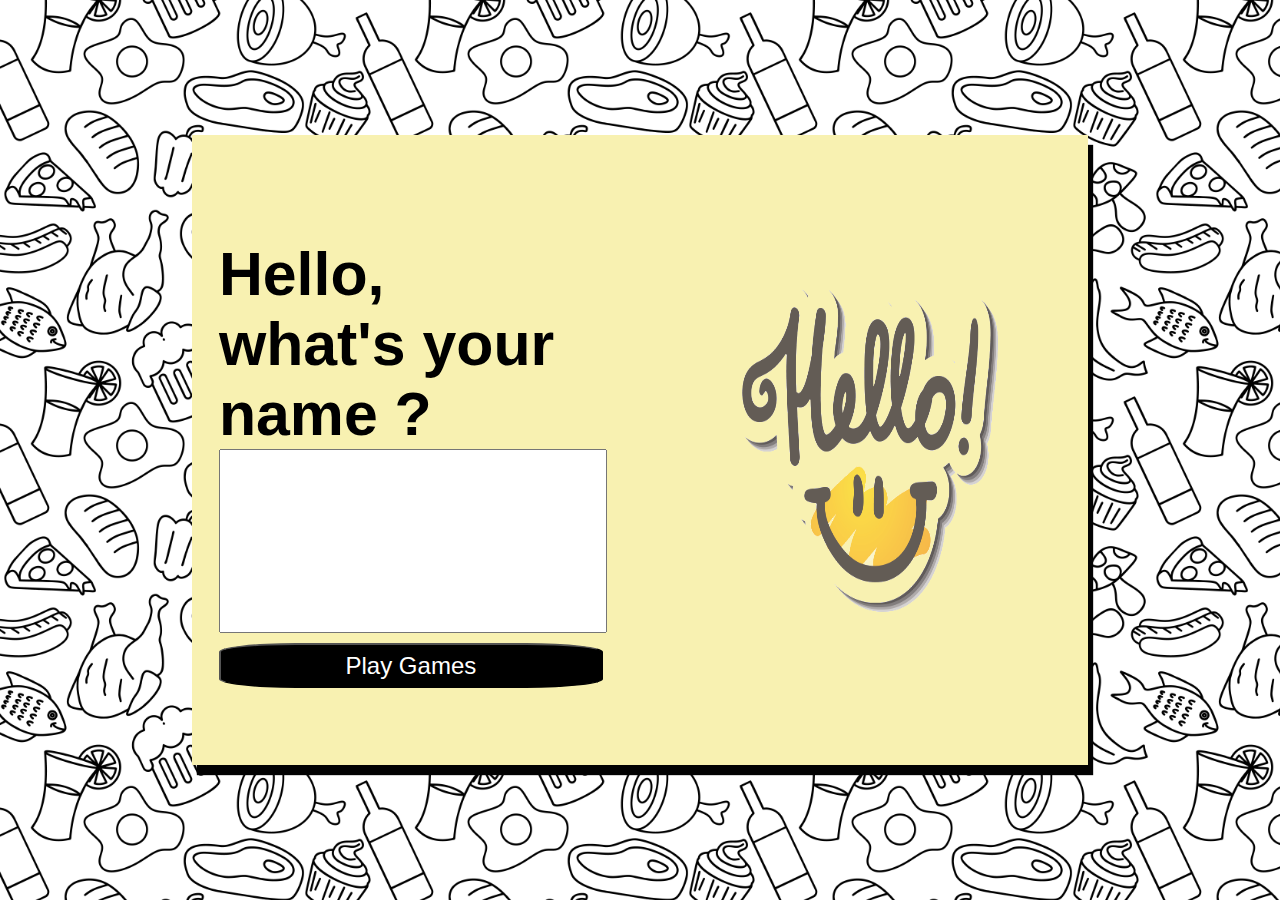
==== index2.html @ 80f92723 "first commit" ====
<!DOCTYPE html>
<head>
    <title>
        Memory Game
    </title>
    <link rel= "stylesheet" href= "style2.css" type="text/css">
<body>
    <div class="greeting">
       <div class="hellonama">
           <h1 id= "words">
                   Hello,<br>
                   what's your name ?
           </h1>
           <h2 id="nama">
               <form method="post" action="index.html" id="form"> 
                <input type="text" id="playername" >
                <!-- <a href="index.html"> -->
                    <input type="submit"  value="Play Games" id="submit-btn">
                <!-- </a> -->
                </form>
           </h2>
           <!-- <div id="tombol">
            <link href="index.html">
              
               <a href="index.html">Play Games</a>
           </div> -->
       </div>
        <img id= "gambar" src="hello.png"/>
    </div>
    <script src="script.js"></script>
</body>
</head>
</html>
---- style2.css ----
*{
    margin :0;
    padding:0;
}
body{
    background-image: url(background.png);
    background-repeat: initial;
    background-size: 30%;
    height: 100vh;
    display : flex;
    justify-content: center;
    align-items: center;
    
}

.greeting{
    background-color: rgb(248, 241, 177);
    width: 70%;
    height: 70%;
    /* border-style: solid;
    border-radius: 3%; */
    box-shadow: 5px 10px 1px rgb(2, 2, 2);
    display: flex;
    justify-content: space-between;
    align-items: center;
}

.hellonama{
    width: 100%;
    height : 100%;
    display: flex;
    flex-direction: column;
    justify-content: center;
}
#words{
    font-family: Arial, Helvetica, sans-serif;
    color: black;
    font-size: 380%;
    margin-left: 5%;
    margin-top: 5%;
    
}
/* #nama{
    width : 70%;
    height: 30%;
    background-color: white;
    margin-left: 5%;
    margin-top: 5%;
    box-shadow: 5px 10px 10px rgba(2, 2, 2, 0.7);
} */
#gambar{
    width: 30%;
    height: 60%;
    margin-right: 10%;
    
}

#nama{
    margin-left: 5%;
}
input[type=text]{
    width: 30vw;
    height: 20vh;
    font-size: xx-large;
}
input[type=submit]{
    margin-top: 2%;
    height: 5vh;
    width: 30vw;
    background: black;
    border-radius: 20%;
    color: white;
    font-size: x-large;
}

.form{
    display: flex;
    justify-content: space-between;
    flex-direction: column;
    
}
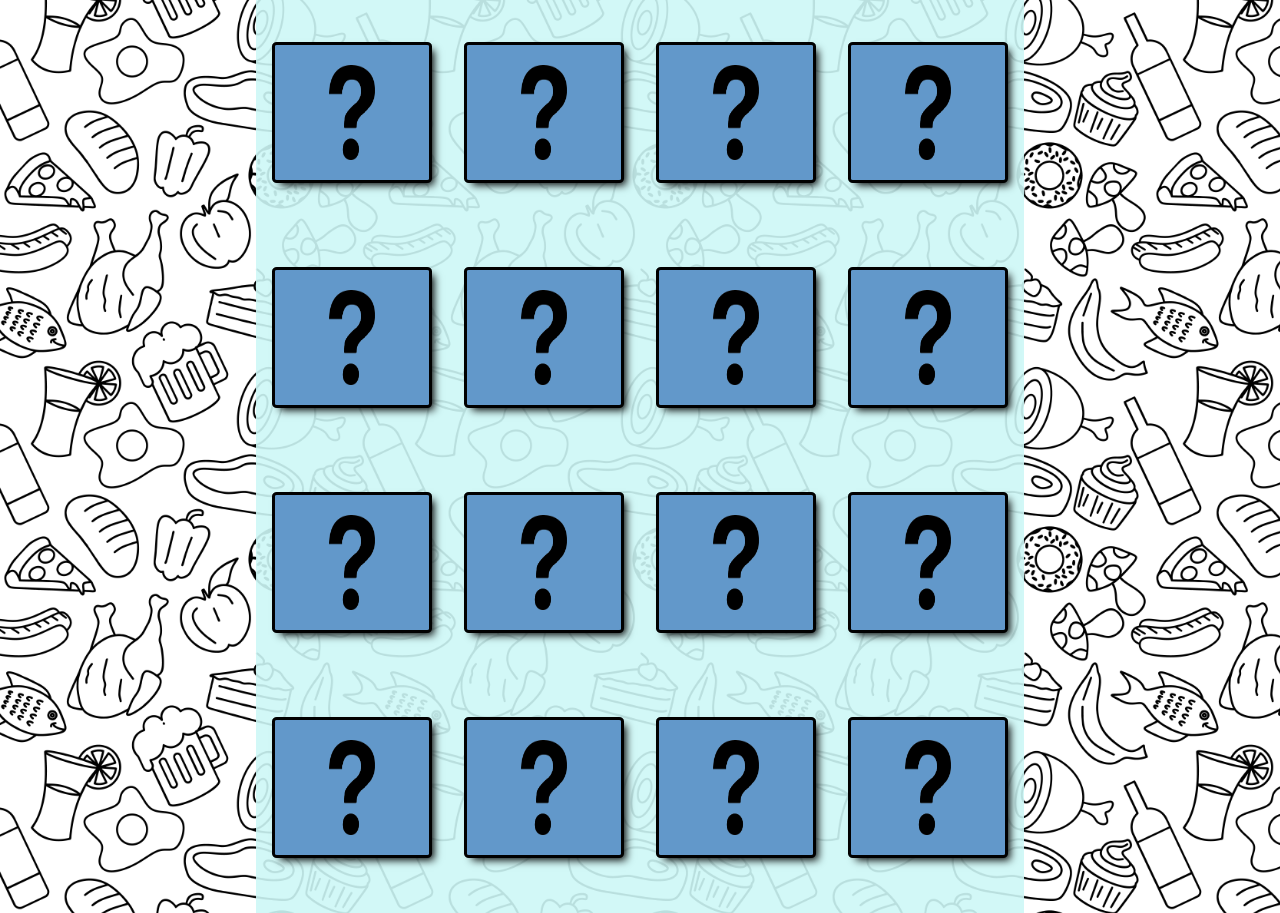
==== commit df9b17fb: "second commit" ====
--- a/index2.html
+++ b/index2.html
@@ -1,33 +1,142 @@
 <!DOCTYPE html>
 <head>
-    <title>
-        Memory Game
-    </title>
-    <link rel= "stylesheet" href= "style2.css" type="text/css">
+<title>
+    Memory Game
+</title>
+<link rel= "stylesheet" href= "style2.css" type="text/css">
+</head>
 <body>
-    <div class="greeting">
-       <div class="hellonama">
-           <h1 id= "words">
-                   Hello,<br>
-                   what's your name ?
-           </h1>
-           <h2 id="nama">
-               <form method="post" action="index.html" id="form"> 
-                <input type="text" id="playername" >
-                <!-- <a href="index.html"> -->
-                    <input type="submit"  value="Play Games" id="submit-btn">
-                <!-- </a> -->
-                </form>
-           </h2>
-           <!-- <div id="tombol">
-            <link href="index.html">
-              
-               <a href="index.html">Play Games</a>
-           </div> -->
-       </div>
-        <img id= "gambar" src="hello.png"/>
+    <div class= "cardBox">
+        <div class= "card" data-nama="1">
+            <div class="front" >
+                <img src= "avocado.png"  width="30%" height="70%"/>
+            </div>
+            <div class="back">
+                <img src= "questionMark.png"  width="30%" height="70%"/>
+            </div>
+        </div>
+        <div class= "card" data-nama="1">
+            <div class="front">
+                <img src= "avocado.png"  width="30%" height="70%"/>
+            </div>
+            <div class="back">
+                <img src= "questionMark.png"  width="30%" height="70%"/>
+            </div>
+        </div>
+        <div class= "card" data-nama="banana">
+            <div class="front">
+                <img src= "banana.png"  width="30%" height="70%"/>
+            </div>
+            <div class="back">
+                <img src= "questionMark.png"  width="30%" height="70%"/>
+            </div>
+        </div>
+        <div class= "card" data-nama="banana">
+            <div class="front">
+                <img src= "banana.png"  width="30%" height="70%"/>
+            </div>
+            <div class="back">
+                <img src= "questionMark.png"  width="30%" height="70%"/>
+            </div>
+        </div>
+        <div class= "card" data-nama="orange">
+            <div class="front">
+                <img src= "orange.png"  width="30%" height="70%"/>
+            </div>
+            <div class="back">
+                <img src= "questionMark.png"  width="30%" height="70%"/>
+            </div>
+        </div>
+        <div class= "card" data-nama="orange">
+            <div class="front">
+                <img src= "orange.png"  width="30%" height="70%"/>
+            </div>
+            <div class="back">
+                <img src= "questionMark.png"  width="30%" height="70%"/>
+            </div>
+        </div>
+        <div class= "card" data-nama="grape">
+            <div class="front">
+                <img src= "grape.png"  width="30%" height="70%"/>
+            </div>
+            <div class="back">
+                <img src= "questionMark.png"  width="30%" height="70%"/>
+            </div>
+        </div>
+        <div class= "card" data-nama="grape">
+            <div class="front">
+                <img src= "grape.png"  width="30%" height="70%"/>
+            </div>
+            <div class="back">
+                <img src= "questionMark.png"  width="30%" height="70%"/>
+            </div>
+        </div><div class= "card" data-nama="melon">
+            <div class="front">
+                <img src= "melon.png"  width="30%" height="70%"/>
+            </div>
+            <div class="back">
+                <img src= "questionMark.png"  width="30%" height="70%"/>
+            </div>
+        </div>
+        <div class= "card" data-nama="melon">
+            <div class="front">
+                <img src= "melon.png"  width="30%" height="70%"/>
+            </div>
+            <div class="back">
+                <img src= "questionMark.png"  width="30%" height="70%"/>
+            </div>
+        </div>
+        <div class= "card" data-nama="watermelon">
+            <div class="front">
+                <img src= "watermelon.png"  width="30%" height="70%"/>
+            </div>
+            <div class="back">
+                <img src= "questionMark.png"  width="30%" height="70%"/>
+            </div>
+        </div>
+        <div class= "card" data-nama="watermelon">
+            <div class="front">
+                <img src= "watermelon.png"  width="30%" height="70%"/>
+            </div>
+            <div class="back">
+                <img src= "questionMark.png"  width="30%" height="70%"/>
+            </div>
+        </div>
+        <div class= "card" data-nama="pineapple">
+            <div class="front">
+                <img src= "pineapple.png"  width="30%" height="70%"/>
+            </div>
+            <div class="back">
+                <img src= "questionMark.png"  width="30%" height="70%"/>
+            </div>
+        </div>
+        <div class= "card" data-nama="pineapple">
+            <div class="front">
+                <img src= "pineapple.png"  width="30%" height="70%"/>
+            </div>
+            <div class="back">
+                <img src= "questionMark.png"  width="30%" height="70%"/>
+            </div>
+        </div>
+        <div class= "card" data-nama="strawberry">
+            <div class="front">
+                <img src= "strawberry.png"  width="30%" height="70%"/>
+            </div>
+            <div class="back">
+                <img src= "questionMark.png"  width="30%" height="70%"/>
+            </div>
+        </div>
+        <div class= "card" data-nama="strawberry">
+            <div class="front">
+                <img src= "strawberry.png"  width="30%" height="70%"/>
+            </div>
+            <div class="back">
+                <img src= "questionMark.png"  width="30%" height="70%"/>
+            </div>
+        </div>
+        
     </div>
-    <script src="script.js"></script>
+  <script src="script.js"></script>
 </body>
-</head>
+
 </html>--- a/style2.css
+++ b/style2.css
@@ -1,7 +1,8 @@
 *{
-    margin :0;
-    padding:0;
+    padding :0;
+    margin : 0;
 }
+
 body{
     background-image: url(background.png);
     background-repeat: initial;
@@ -12,70 +13,73 @@
     align-items: center;
     
 }
-
-.greeting{
-    background-color: rgb(248, 241, 177);
-    width: 70%;
-    height: 70%;
-    /* border-style: solid;
-    border-radius: 3%; */
-    box-shadow: 5px 10px 1px rgb(2, 2, 2);
+.info{
+    height: 100vh;
+    width : 40vw;
+    /* background-color: yellow; */
     display: flex;
-    justify-content: space-between;
+    justify-content: center;
     align-items: center;
 }
+.content{
+    height: 50%;
+    width: 80%;
+    background-color: rgb(248, 241, 177);
+    box-shadow: 5px 10px 1px rgb(2, 2, 2);
+}
+.cardBox
+{
+    width: 60vw;
+    height: 100vh;
+    background-color: rgba(205, 247, 246, 0.9);
+    /* position: relative; */
+    /* margin: 0 1%; */
+    display: flex;
+    flex-wrap: wrap;
+    align-items: center;
+    padding : 1% 0;
+    justify-content: space-around;
+}
+.card
+{
+    width: 20%;
+    height: 15%;
+    margin: 0 1%;
+    /* perspective: 100%; */
+    box-shadow: 5px 5px 8px rgb(0, 0, 0);
+    display: flex;
+    justify-content: center;
+    align-items: center;
+    position: relative;
+    transform: scale(1);
+    transform-style: preserve-3d;
+    transition: transform .5s;
+}
+.card :active
+{
+    background-color: greenyellow;
+    transform: scale(0.97);
+    transition: transform .1s;
+}
+.card.flip{
+    transform: rotateY(180deg);
+}
+.front,
+.back
+{
+    /* background-color:green; */
+    width : 100%;
+    height: 100%;
+    display: flex;
+    justify-content: center;
+    align-items: center;
+    backface-visibility: hidden; 
+    position: absolute;
+    border-style: solid;
+    border-radius: 3%;
+    background-color: rgb(98, 152, 202);
 
-.hellonama{
-    width: 100%;
-    height : 100%;
-    display: flex;
-    flex-direction: column;
-    justify-content: center;
 }
-#words{
-    font-family: Arial, Helvetica, sans-serif;
-    color: black;
-    font-size: 380%;
-    margin-left: 5%;
-    margin-top: 5%;
-    
-}
-/* #nama{
-    width : 70%;
-    height: 30%;
-    background-color: white;
-    margin-left: 5%;
-    margin-top: 5%;
-    box-shadow: 5px 10px 10px rgba(2, 2, 2, 0.7);
-} */
-#gambar{
-    width: 30%;
-    height: 60%;
-    margin-right: 10%;
-    
-}
-
-#nama{
-    margin-left: 5%;
-}
-input[type=text]{
-    width: 30vw;
-    height: 20vh;
-    font-size: xx-large;
-}
-input[type=submit]{
-    margin-top: 2%;
-    height: 5vh;
-    width: 30vw;
-    background: black;
-    border-radius: 20%;
-    color: white;
-    font-size: x-large;
-}
-
-.form{
-    display: flex;
-    justify-content: space-between;
-    flex-direction: column;
-    
+.front{
+    transform: rotateY(180deg);
 }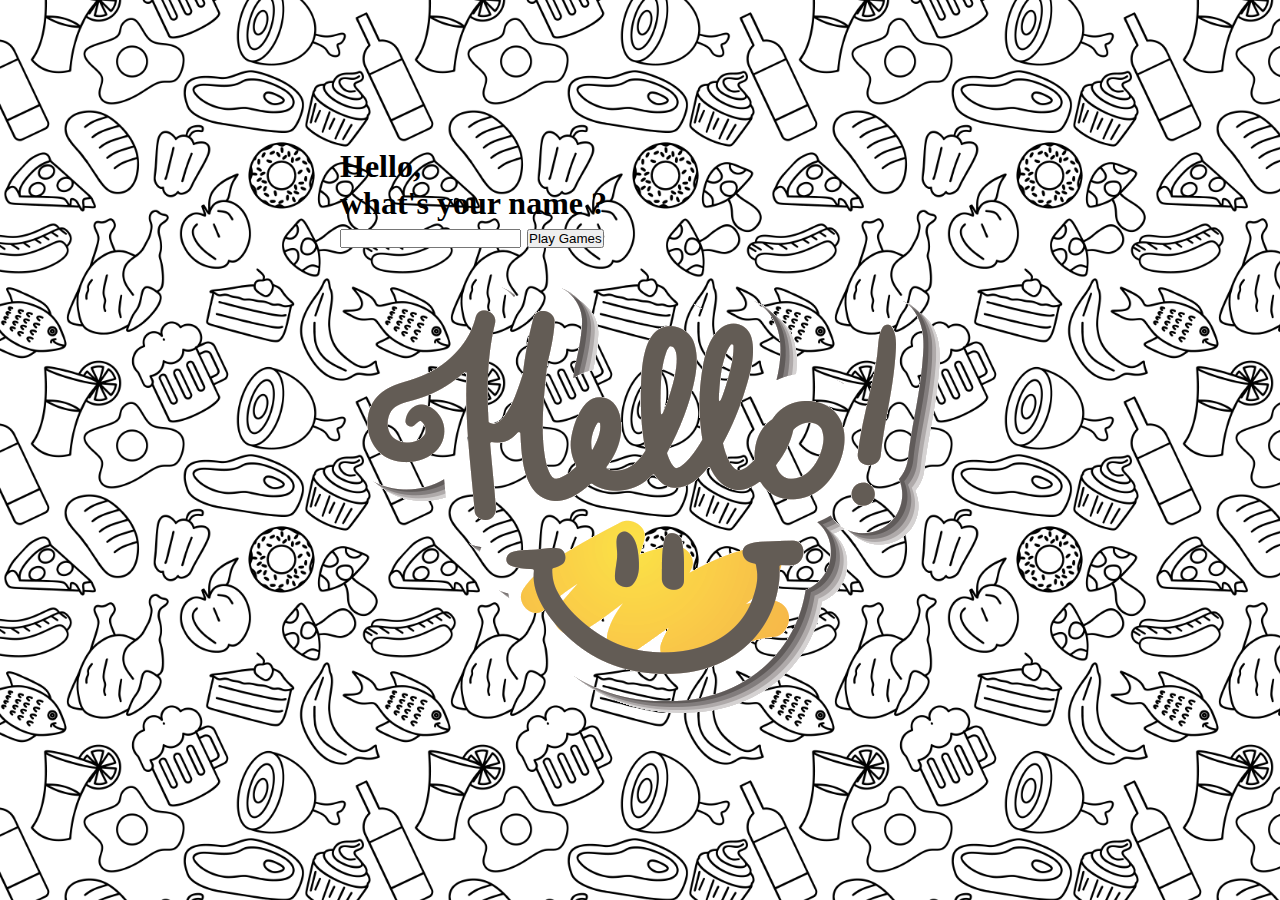
==== commit 4e2074ac: "fourth commit" ====
--- a/index2.html
+++ b/index2.html
@@ -1,142 +1,33 @@
 <!DOCTYPE html>
 <head>
-<title>
-    Memory Game
-</title>
-<link rel= "stylesheet" href= "style2.css" type="text/css">
+    <title>
+        Memory Game
+    </title>
+    <link rel= "stylesheet" href= "style.css" type="text/css">
+<body>
+    <div class="greeting">
+       <div class="hellonama">
+           <h1 id= "words">
+                   Hello,<br>
+                   what's your name ?
+           </h1>
+           <h2 id="nama">
+               <form method="post" action="index.html" id="form"> 
+                <input type="text" id="playername" >
+                <!-- <a href="index.html"> -->
+                    <input type="submit"  value="Play Games" id="submit-btn">
+                <!-- </a> -->
+                </form>
+           </h2>
+           <!-- <div id="tombol">
+            <link href="index.html">
+              
+               <a href="index.html">Play Games</a>
+           </div> -->
+       </div>
+        <img id= "gambar" src="hello.png"/>
+    </div>
+    <script src="script.js"></script>
+</body>
 </head>
-<body>
-    <div class= "cardBox">
-        <div class= "card" data-nama="1">
-            <div class="front" >
-                <img src= "avocado.png"  width="30%" height="70%"/>
-            </div>
-            <div class="back">
-                <img src= "questionMark.png"  width="30%" height="70%"/>
-            </div>
-        </div>
-        <div class= "card" data-nama="1">
-            <div class="front">
-                <img src= "avocado.png"  width="30%" height="70%"/>
-            </div>
-            <div class="back">
-                <img src= "questionMark.png"  width="30%" height="70%"/>
-            </div>
-        </div>
-        <div class= "card" data-nama="banana">
-            <div class="front">
-                <img src= "banana.png"  width="30%" height="70%"/>
-            </div>
-            <div class="back">
-                <img src= "questionMark.png"  width="30%" height="70%"/>
-            </div>
-        </div>
-        <div class= "card" data-nama="banana">
-            <div class="front">
-                <img src= "banana.png"  width="30%" height="70%"/>
-            </div>
-            <div class="back">
-                <img src= "questionMark.png"  width="30%" height="70%"/>
-            </div>
-        </div>
-        <div class= "card" data-nama="orange">
-            <div class="front">
-                <img src= "orange.png"  width="30%" height="70%"/>
-            </div>
-            <div class="back">
-                <img src= "questionMark.png"  width="30%" height="70%"/>
-            </div>
-        </div>
-        <div class= "card" data-nama="orange">
-            <div class="front">
-                <img src= "orange.png"  width="30%" height="70%"/>
-            </div>
-            <div class="back">
-                <img src= "questionMark.png"  width="30%" height="70%"/>
-            </div>
-        </div>
-        <div class= "card" data-nama="grape">
-            <div class="front">
-                <img src= "grape.png"  width="30%" height="70%"/>
-            </div>
-            <div class="back">
-                <img src= "questionMark.png"  width="30%" height="70%"/>
-            </div>
-        </div>
-        <div class= "card" data-nama="grape">
-            <div class="front">
-                <img src= "grape.png"  width="30%" height="70%"/>
-            </div>
-            <div class="back">
-                <img src= "questionMark.png"  width="30%" height="70%"/>
-            </div>
-        </div><div class= "card" data-nama="melon">
-            <div class="front">
-                <img src= "melon.png"  width="30%" height="70%"/>
-            </div>
-            <div class="back">
-                <img src= "questionMark.png"  width="30%" height="70%"/>
-            </div>
-        </div>
-        <div class= "card" data-nama="melon">
-            <div class="front">
-                <img src= "melon.png"  width="30%" height="70%"/>
-            </div>
-            <div class="back">
-                <img src= "questionMark.png"  width="30%" height="70%"/>
-            </div>
-        </div>
-        <div class= "card" data-nama="watermelon">
-            <div class="front">
-                <img src= "watermelon.png"  width="30%" height="70%"/>
-            </div>
-            <div class="back">
-                <img src= "questionMark.png"  width="30%" height="70%"/>
-            </div>
-        </div>
-        <div class= "card" data-nama="watermelon">
-            <div class="front">
-                <img src= "watermelon.png"  width="30%" height="70%"/>
-            </div>
-            <div class="back">
-                <img src= "questionMark.png"  width="30%" height="70%"/>
-            </div>
-        </div>
-        <div class= "card" data-nama="pineapple">
-            <div class="front">
-                <img src= "pineapple.png"  width="30%" height="70%"/>
-            </div>
-            <div class="back">
-                <img src= "questionMark.png"  width="30%" height="70%"/>
-            </div>
-        </div>
-        <div class= "card" data-nama="pineapple">
-            <div class="front">
-                <img src= "pineapple.png"  width="30%" height="70%"/>
-            </div>
-            <div class="back">
-                <img src= "questionMark.png"  width="30%" height="70%"/>
-            </div>
-        </div>
-        <div class= "card" data-nama="strawberry">
-            <div class="front">
-                <img src= "strawberry.png"  width="30%" height="70%"/>
-            </div>
-            <div class="back">
-                <img src= "questionMark.png"  width="30%" height="70%"/>
-            </div>
-        </div>
-        <div class= "card" data-nama="strawberry">
-            <div class="front">
-                <img src= "strawberry.png"  width="30%" height="70%"/>
-            </div>
-            <div class="back">
-                <img src= "questionMark.png"  width="30%" height="70%"/>
-            </div>
-        </div>
-        
-    </div>
-  <script src="script.js"></script>
-</body>
-
 </html>--- a/style.css
+++ b/style.css
@@ -0,0 +1,85 @@
+*{
+    padding :0;
+    margin : 0;
+}
+
+body{
+    background-image: url(background.png);
+    background-repeat: initial;
+    background-size: 30%;
+    height: 100vh;
+    display : flex;
+    justify-content: center;
+    align-items: center;
+    
+}
+.info{
+    height: 100vh;
+    width : 40vw;
+    /* background-color: yellow; */
+    display: flex;
+    justify-content: center;
+    align-items: center;
+}
+.content{
+    height: 50%;
+    width: 80%;
+    background-color: rgb(248, 241, 177);
+    box-shadow: 5px 10px 1px rgb(2, 2, 2);
+}
+.cardBox
+{
+    width: 60vw;
+    height: 100vh;
+    background-color: rgba(205, 247, 246, 0.9);
+    /* position: relative; */
+    /* margin: 0 1%; */
+    display: flex;
+    flex-wrap: wrap;
+    align-items: center;
+    padding : 1% 0;
+    justify-content: space-around;
+}
+.card
+{
+    width: 20%;
+    height: 15%;
+    margin: 0 1%;
+    /* perspective: 100%; */
+    box-shadow: 5px 5px 8px rgb(0, 0, 0);
+    display: flex;
+    justify-content: center;
+    align-items: center;
+    position: relative;
+    transform: scale(1);
+    transform-style: preserve-3d;
+    transition: transform .5s;
+}
+.card :active
+{
+    background-color: greenyellow;
+    transform: scale(0.97);
+    transition: transform .1s;
+}
+.card.flip{
+    transform: rotateY(180deg);
+}
+.front,
+.back
+{
+    /* background-color:green; */
+    width : 100%;
+    height: 100%;
+    display: flex;
+    justify-content: center;
+    align-items: center;
+    backface-visibility: hidden; 
+    position: absolute;
+    border-style: solid;
+    border-radius: 3%;
+    background-color: rgb(98, 152, 202);
+
+}
+.front{
+    transform: rotateY(180deg);
+}